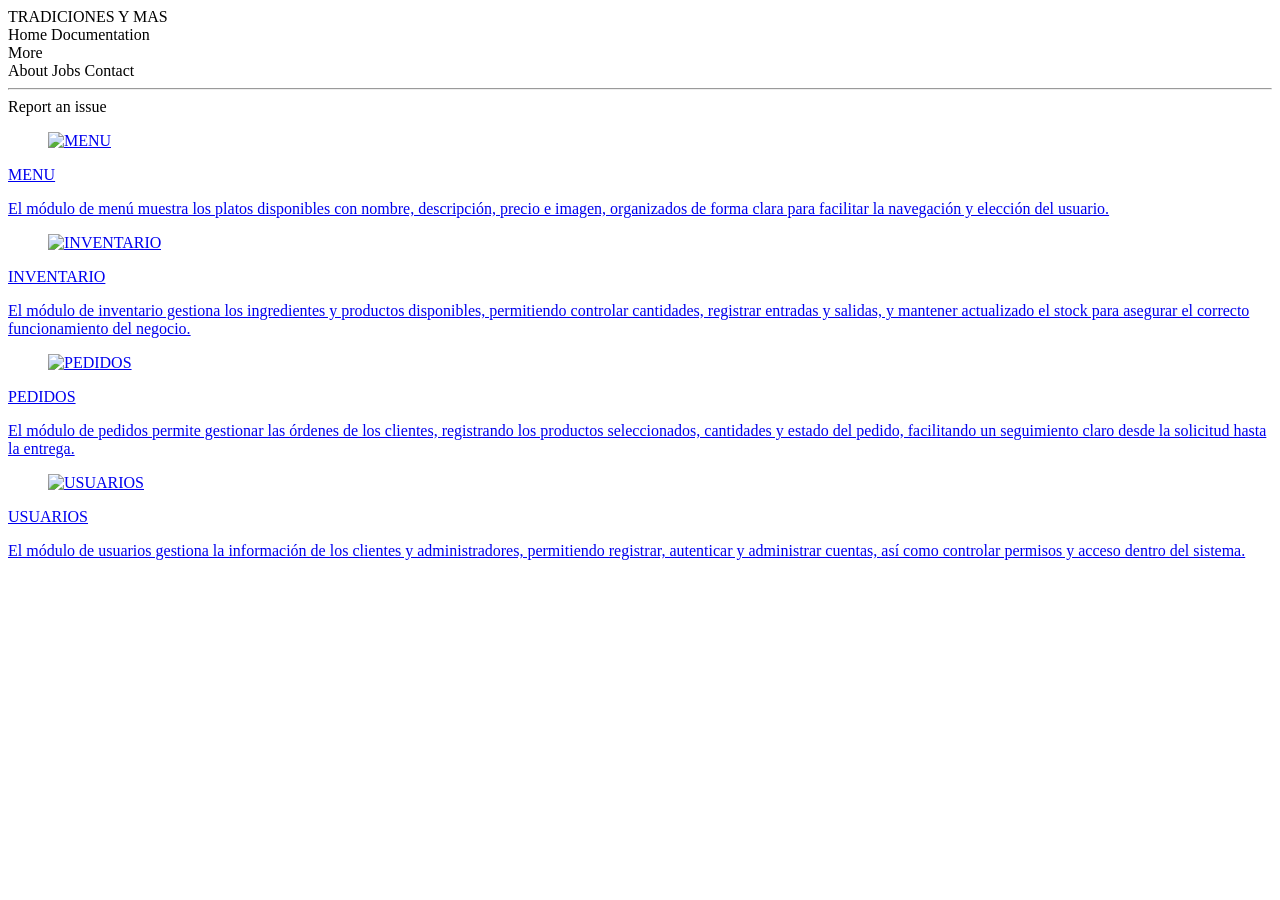
==== index.html @ 28be1e30 "Created project: Upload Files" ====
<!DOCTYPE html>
<html lang="en">

<head>
    <meta charset="UTF-8">
    <meta name="viewport" content="width=device-width, initial-scale=1.0">
    <title>Home page</title>
    <link rel="stylesheet" href="https://cdn.jsdelivr.net/npm/bulma@1.0.4/css/bulma.min.css">
</head>

<body>

    <nav class="navbar" role="navigation" aria-label="main navigation">
        <div class="navbar-brand">
            <a class="navbar-item">
                TRADICIONES Y MAS
            </a>

            <div id="navbarBasicExample" class="navbar-menu">
                <div class="navbar-start">
                    <a class="navbar-item">
                        Home
                    </a>

                    <a class="navbar-item">
                        Documentation
                    </a>

                    <div class="navbar-item has-dropdown is-hoverable">
                        <a class="navbar-link">
                            More
                        </a>

                        <div class="navbar-dropdown">
                            <a class="navbar-item">
                                About
                            </a>
                            <a class="navbar-item is-selected">
                                Jobs
                            </a>
                            <a class="navbar-item">
                                Contact
                            </a>
                            <hr class="navbar-divider">
                            <a class="navbar-item">
                                Report an issue
                            </a>
                        </div>
                    </div>
                </div>
            </div>
        </div>
    </nav>
    <div class="columns">
        <div class="column">
            <div class="card">
                <div class="card-content">
                    <a href="mod_menu/menu.html">
                        <div class="media">
                            <div class="media-left">
                                <figure class="image is-128x128">
                                    <img src="https://cdn-icons-png.flaticon.com/128/1980/1980832.png" alt="MENU" />
                                </figure>
                            </div>
                            <div class="media-content">
                                <p class="title is-4">MENU</p>
                                <p class="subtitle is-6">
                                    El módulo de menú muestra los platos disponibles con nombre, descripción, precio e
                                    imagen,
                                    organizados de forma clara para facilitar la navegación y elección del usuario.

                                </p>

                            </div>
                        </div>
                    </a>

                </div>
            </div>
        </div>
        <div class="column">
            <div class="card">
                <div class="card-content">
                    <a href="mod_inventario/inventario.html">
                        <div class="media">
                            <div class="media-left">
                                <figure class="image is-128x128">
                                    <img src="https://cdn-icons-png.flaticon.com/128/2897/2897785.png"
                                        alt="INVENTARIO" />
                                </figure>
                            </div>
                            <div class="media-content">
                                <p class="title is-4">INVENTARIO</p>
                                <p class="subtitle is-6">
                                    El módulo de inventario gestiona los ingredientes y productos disponibles,
                                    permitiendo controlar cantidades, registrar entradas y salidas, y mantener
                                    actualizado
                                    el
                                    stock para asegurar el correcto funcionamiento del negocio.

                                </p>
                            </div>

                        </div>
                </div>
                </a>

            </div>

        </div>

    </div>
    <div class="columns">
        <div class="column">
            <div class="card">
                <div class="card-content">
                    <a href="mod_pedidos/pedidos.html">
                        <div class="media">

                            <div class="media-left">
                                <figure class="image is-128x128">
                                    <img src="https://cdn-icons-png.flaticon.com/128/7481/7481124.png" alt="PEDIDOS" />
                                </figure>
                            </div>
                            <div class="media-content">
                                <p class="title is-4">PEDIDOS</p>
                                <p class="subtitle is-6">

                                    El módulo de pedidos permite gestionar las órdenes de los clientes,
                                    registrando los productos seleccionados, cantidades y estado del pedido,
                                    facilitando un seguimiento claro desde la solicitud hasta la entrega.

                                </p>
                            </div>

                        </div>
                    </a>

                </div>
            </div>

        </div>

        <div class="column">
            <div class="card">
                <div class="card-content">
                    <a href="mod_usuarios/usuarios.html">
                        <div class="media">
                            <div class="media-left">
                                <figure class="image is-128x128">
                                    <img src="https://cdn-icons-png.flaticon.com/128/863/863823.png" alt="USUARIOS" />
                                </figure>
                            </div>
                            <div class="media-content">
                                <p class="title is-4">USUARIOS</p>
                                <p class="subtitle is-6">

                                    El módulo de usuarios gestiona la información de los clientes y administradores,
                                    permitiendo registrar, autenticar y administrar cuentas, así como controlar permisos
                                    y
                                    acceso dentro del sistema.


                                </p>
                            </div>

                        </div>
                    </a>


                </div>
            </div>

        </div>
    </div>


</body>

</html>
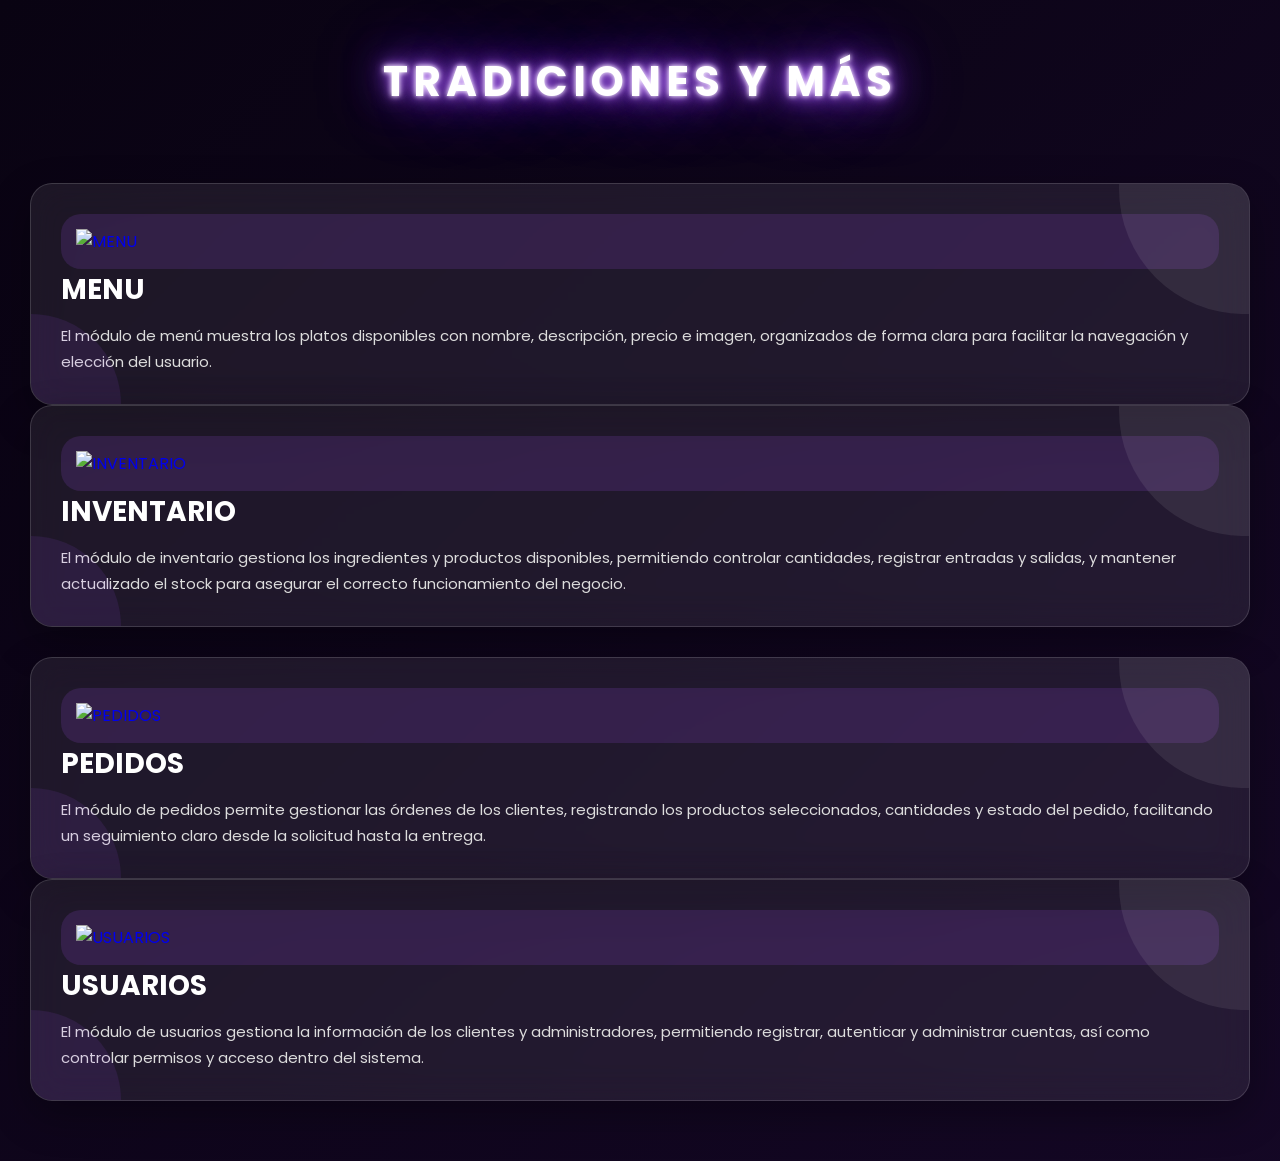
==== commit ed56beec: "Structure functions all modules" ====
--- a/index.html
+++ b/index.html
@@ -6,56 +6,23 @@
     <meta name="viewport" content="width=device-width, initial-scale=1.0">
     <title>Home page</title>
     <link rel="stylesheet" href="https://cdn.jsdelivr.net/npm/bulma@1.0.4/css/bulma.min.css">
+    <link rel="stylesheet" href="css/index.css">
 </head>
 
 <body>
 
-    <nav class="navbar" role="navigation" aria-label="main navigation">
-        <div class="navbar-brand">
-            <a class="navbar-item">
-                TRADICIONES Y MAS
-            </a>
-
-            <div id="navbarBasicExample" class="navbar-menu">
-                <div class="navbar-start">
-                    <a class="navbar-item">
-                        Home
-                    </a>
-
-                    <a class="navbar-item">
-                        Documentation
-                    </a>
-
-                    <div class="navbar-item has-dropdown is-hoverable">
-                        <a class="navbar-link">
-                            More
-                        </a>
-
-                        <div class="navbar-dropdown">
-                            <a class="navbar-item">
-                                About
-                            </a>
-                            <a class="navbar-item is-selected">
-                                Jobs
-                            </a>
-                            <a class="navbar-item">
-                                Contact
-                            </a>
-                            <hr class="navbar-divider">
-                            <a class="navbar-item">
-                                Report an issue
-                            </a>
-                        </div>
-                    </div>
-                </div>
-            </div>
-        </div>
-    </nav>
+    <nav class="navbar">
+    <div class="navbar-brand">
+        <a class="navbar-item logo">
+            TRADICIONES Y MÁS
+        </a>
+    </div>
+</nav>
     <div class="columns">
         <div class="column">
             <div class="card">
                 <div class="card-content">
-                    <a href="mod_menu/menu.html">
+                    <a href="modulos/menu.html">
                         <div class="media">
                             <div class="media-left">
                                 <figure class="image is-128x128">
@@ -81,7 +48,7 @@
         <div class="column">
             <div class="card">
                 <div class="card-content">
-                    <a href="mod_inventario/inventario.html">
+                    <a href="modulos/inventario.html">
                         <div class="media">
                             <div class="media-left">
                                 <figure class="image is-128x128">
@@ -114,7 +81,7 @@
         <div class="column">
             <div class="card">
                 <div class="card-content">
-                    <a href="mod_pedidos/pedidos.html">
+                    <a href="modulos/pedidos.html">
                         <div class="media">
 
                             <div class="media-left">
@@ -144,7 +111,7 @@
         <div class="column">
             <div class="card">
                 <div class="card-content">
-                    <a href="mod_usuarios/usuarios.html">
+                    <a href="modulos/usuarios.html">
                         <div class="media">
                             <div class="media-left">
                                 <figure class="image is-128x128">
--- a/css/index.css
+++ b/css/index.css
@@ -0,0 +1,221 @@
+@import url('https://fonts.googleapis.com/css2?family=Poppins:wght@300;400;500;600;700&display=swap');
+
+*{
+    margin:0;
+    padding:0;
+    box-sizing:border-box;
+    font-family:'Poppins',sans-serif;
+}
+
+body{
+    min-height:100vh;
+    background:linear-gradient(135deg,#090312,#18092b,#2a0d45,#4b1584);
+    background-size:400% 400%;
+    animation:fondo 12s ease infinite;
+    padding:30px;
+}
+
+/* Animación del fondo */
+@keyframes fondo{
+    0%{
+        background-position:0% 50%;
+    }
+    50%{
+        background-position:100% 50%;
+    }
+    100%{
+        background-position:0% 50%;
+    }
+}
+
+
+.navbar{
+    background:transparent !important;
+    box-shadow:none;
+    justify-content:center;
+    margin-bottom:50px;
+    padding:20px 0;
+}
+
+.navbar-brand{
+    width:100%;
+    display:flex;
+    justify-content:center;
+}
+
+.logo{
+    color:#ffffff !important;
+    font-size:42px;
+    font-weight:700;
+    letter-spacing:5px;
+    text-transform:uppercase;
+    text-decoration:none;
+    cursor:default;
+
+    text-shadow:
+    0 0 5px #ffffff,
+    0 0 10px #c084fc,
+    0 0 20px #a855f7,
+    0 0 40px #7c3aed,
+    0 0 70px #6d28d9;
+
+    transition:.4s;
+}
+
+.logo:hover{
+    transform:scale(1.05);
+    text-shadow:
+    0 0 10px #ffffff,
+    0 0 20px #d8b4fe,
+    0 0 40px #c084fc,
+    0 0 60px #a855f7,
+    0 0 100px #7c3aed;
+}
+
+@media(max-width:768px){
+
+.logo{
+    font-size:28px;
+    letter-spacing:2px;
+}
+
+}
+
+
+
+.columns{
+    margin-bottom:30px;
+}
+
+
+.card{
+    height:100%;
+    border-radius:22px;
+    background:rgba(255,255,255,.08);
+    backdrop-filter:blur(18px);
+    border:1px solid rgba(255,255,255,.15);
+    transition:.35s;
+    overflow:hidden;
+    box-shadow:0 15px 40px rgba(0,0,0,.30);
+}
+
+.card:hover{
+    transform:translateY(-10px) scale(1.02);
+    box-shadow:0 20px 45px rgba(124,58,237,.55);
+    border:1px solid #a855f7;
+}
+
+.card-content{
+    padding:30px;
+}
+
+
+.card a{
+    text-decoration:none;
+}
+
+
+.image{
+    background:rgba(168,85,247,.15);
+    border-radius:20px;
+    padding:15px;
+    transition:.4s;
+}
+
+.card:hover .image{
+    background:#8b5cf6;
+    transform:rotate(8deg) scale(1.08);
+}
+
+.image img{
+    transition:.4s;
+}
+
+.card:hover img{
+    transform:scale(1.1);
+}
+
+
+.title{
+    color:white!important;
+    font-size:28px!important;
+    font-weight:700!important;
+    margin-bottom:12px!important;
+}
+
+.subtitle{
+    color:#ddd!important;
+    line-height:1.7;
+    font-size:15px!important;
+}
+
+
+.media{
+    align-items:center;
+    gap:20px;
+}
+
+
+.card::before{
+    content:"";
+    position:absolute;
+    width:250px;
+    height:250px;
+    background:rgba(255,255,255,.08);
+    border-radius:50%;
+    top:-120px;
+    right:-120px;
+}
+
+.card::after{
+    content:"";
+    position:absolute;
+    width:180px;
+    height:180px;
+    background:rgba(168,85,247,.10);
+    border-radius:50%;
+    bottom:-90px;
+    left:-90px;
+}
+
+
+@media(max-width:1024px){
+
+.media{
+    flex-direction:column;
+    text-align:center;
+}
+
+.media-left{
+    margin-right:0!important;
+}
+
+.image{
+    margin:auto;
+}
+
+}
+
+@media(max-width:768px){
+
+body{
+    padding:20px;
+}
+
+.navbar-brand .navbar-item{
+    font-size:20px;
+}
+
+.title{
+    font-size:22px!important;
+}
+
+.subtitle{
+    font-size:14px!important;
+}
+
+.card-content{
+    padding:22px;
+}
+
+}
